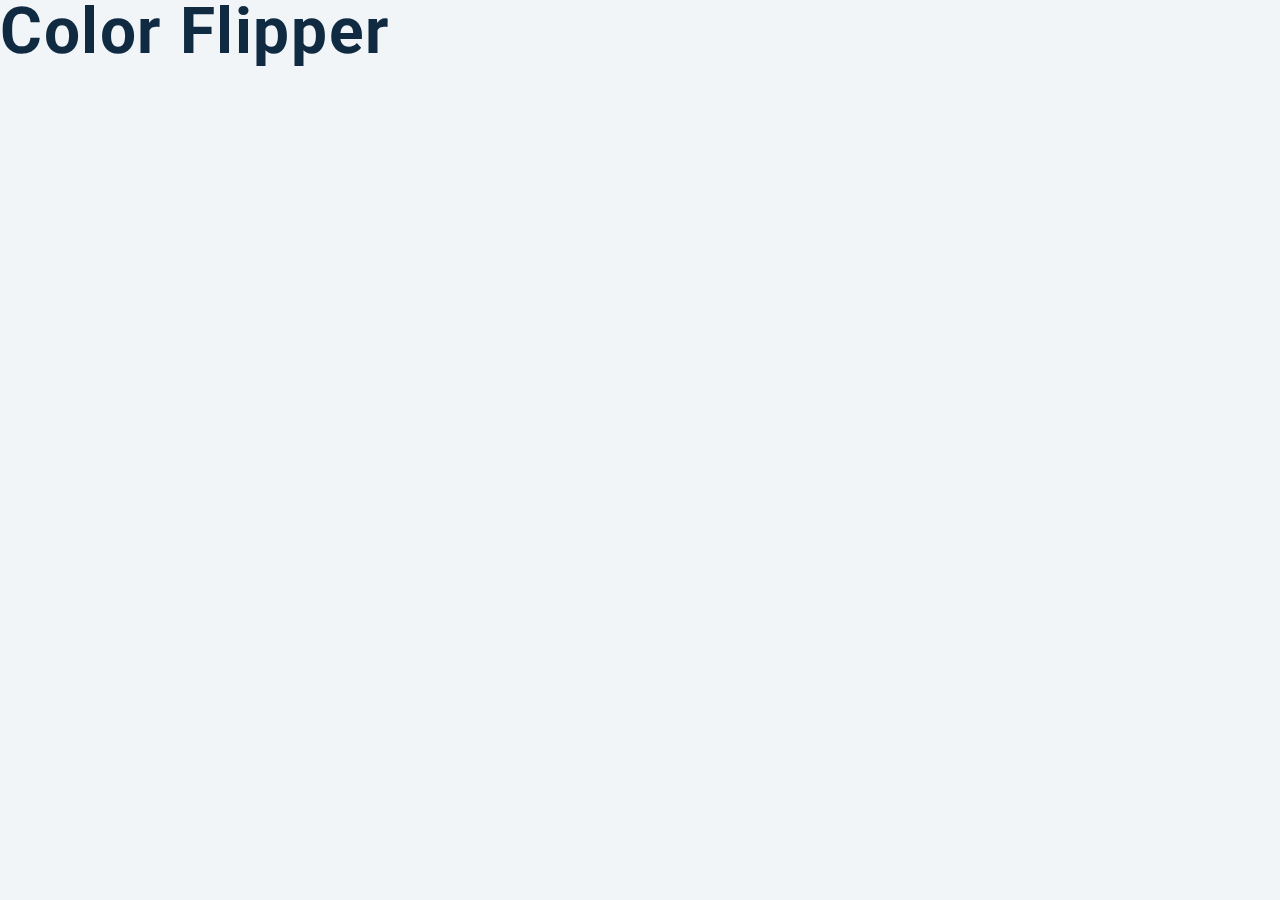
==== 01-color-flipper/setup/index.html @ b28f6033 "first commit" ====
<!DOCTYPE html>
<html lang="en">
  <head>
    <meta charset="UTF-8" />
    <meta name="viewport" content="width=device-width, initial-scale=1.0" />
    <title>Color Flipper || Simple</title>

    <!-- styles -->
    <link rel="stylesheet" href="styles.css" />
  </head>
  <body>
    <h1>color flipper</h1>
    <!-- javascript -->
    <script src="app.js"></script>
  </body>
</html>
---- 01-color-flipper/setup/styles.css ----
/*
=============== 
Fonts
===============
*/
@import url("https://fonts.googleapis.com/css?family=Open+Sans|Roboto:400,700&display=swap");

/*
=============== 
Variables
===============
*/

:root {
  /* dark shades of primary color*/
  --clr-primary-1: hsl(205, 86%, 17%);
  --clr-primary-2: hsl(205, 77%, 27%);
  --clr-primary-3: hsl(205, 72%, 37%);
  --clr-primary-4: hsl(205, 63%, 48%);
  /* primary/main color */
  --clr-primary-5: hsl(205, 78%, 60%);
  /* lighter shades of primary color */
  --clr-primary-6: hsl(205, 89%, 70%);
  --clr-primary-7: hsl(205, 90%, 76%);
  --clr-primary-8: hsl(205, 86%, 81%);
  --clr-primary-9: hsl(205, 90%, 88%);
  --clr-primary-10: hsl(205, 100%, 96%);
  /* darkest grey - used for headings */
  --clr-grey-1: hsl(209, 61%, 16%);
  --clr-grey-2: hsl(211, 39%, 23%);
  --clr-grey-3: hsl(209, 34%, 30%);
  --clr-grey-4: hsl(209, 28%, 39%);
  /* grey used for paragraphs */
  --clr-grey-5: hsl(210, 22%, 49%);
  --clr-grey-6: hsl(209, 23%, 60%);
  --clr-grey-7: hsl(211, 27%, 70%);
  --clr-grey-8: hsl(210, 31%, 80%);
  --clr-grey-9: hsl(212, 33%, 89%);
  --clr-grey-10: hsl(210, 36%, 96%);
  --clr-white: #fff;
  --clr-red-dark: hsl(360, 67%, 44%);
  --clr-red-light: hsl(360, 71%, 66%);
  --clr-green-dark: hsl(125, 67%, 44%);
  --clr-green-light: hsl(125, 71%, 66%);
  --clr-black: #222;
  --ff-primary: "Roboto", sans-serif;
  --ff-secondary: "Open Sans", sans-serif;
  --transition: all 0.3s linear;
  --spacing: 0.1rem;
  --radius: 0.25rem;
  --light-shadow: 0 5px 15px rgba(0, 0, 0, 0.1);
  --dark-shadow: 0 5px 15px rgba(0, 0, 0, 0.2);
  --max-width: 1170px;
  --fixed-width: 620px;
}
/*
=============== 
Global Styles
===============
*/

*,
::after,
::before {
  margin: 0;
  padding: 0;
  box-sizing: border-box;
}
body {
  font-family: var(--ff-secondary);
  background: var(--clr-grey-10);
  color: var(--clr-grey-1);
  line-height: 1.5;
  font-size: 0.875rem;
}
ul {
  list-style-type: none;
}
a {
  text-decoration: none;
}
h1,
h2,
h3,
h4 {
  letter-spacing: var(--spacing);
  text-transform: capitalize;
  line-height: 1.25;
  margin-bottom: 0.75rem;
  font-family: var(--ff-primary);
}
h1 {
  font-size: 3rem;
}
h2 {
  font-size: 2rem;
}
h3 {
  font-size: 1.25rem;
}
h4 {
  font-size: 0.875rem;
}
p {
  margin-bottom: 1.25rem;
  color: var(--clr-grey-5);
}
@media screen and (min-width: 800px) {
  h1 {
    font-size: 4rem;
  }
  h2 {
    font-size: 2.5rem;
  }
  h3 {
    font-size: 1.75rem;
  }
  h4 {
    font-size: 1rem;
  }
  body {
    font-size: 1rem;
  }
  h1,
  h2,
  h3,
  h4 {
    line-height: 1;
  }
}
/*  global classes */

/* section */
.section {
  padding: 5rem 0;
}

.section-center {
  width: 90vw;
  margin: 0 auto;
  max-width: 1170px;
}
@media screen and (min-width: 992px) {
  .section-center {
    width: 95vw;
  }
}
main {
  min-height: 100vh;
  display: grid;
  place-items: center;
}

/*
=============== 
Nav
===============
*/
nav {
  background: var(--clr-white);
  height: 3rem;
  display: grid;
  align-items: center;
  box-shadow: var(--dark-shadow);
}
.nav-center {
  width: 90vw;
  max-width: var(--fixed-width);
  margin: 0 auto;
  display: flex;
  align-items: center;
  justify-content: space-between;
}
.nav-center h4 {
  margin-bottom: 0;
  color: var(--clr-primary-5);
}
.nav-links {
  display: flex;
}
nav a {
  text-transform: capitalize;
  font-weight: 700;
  font-size: 1rem;
  color: var(--clr-primary-1);
  letter-spacing: var(--spacing);
  margin-right: 1rem;
}
nav a:hover {
  color: var(--clr-primary-5);
}
/*
=============== 
Container
===============
*/
main {
  min-height: calc(100vh - 3rem);
  display: grid;
  place-items: center;
}
.container {
  text-align: center;
}
.container h2 {
  background: var(--clr-black);
  color: var(--clr-white);
  padding: 1rem;
  border-radius: var(--radius);
  margin-bottom: 2.5rem;
}
.color {
  color: var(--clr-primary-5);
}
.btn-hero {
  font-family: var(--ff-primary);
  text-transform: uppercase;
  background: transparent;
  color: var(--clr-black);
  letter-spacing: var(--spacing);
  display: inline-block;
  font-weight: 700;
  transition: var(--transition);
  border: 2px solid var(--clr-black);
  cursor: pointer;
  box-shadow: 0 1px 3px rgba(0, 0, 0, 0.2);
  border-radius: var(--radius);
  font-size: 1rem;
  padding: 0.75rem 1.25rem;
}
.btn-hero:hover {
  color: var(--clr-white);
  background: var(--clr-black);
}
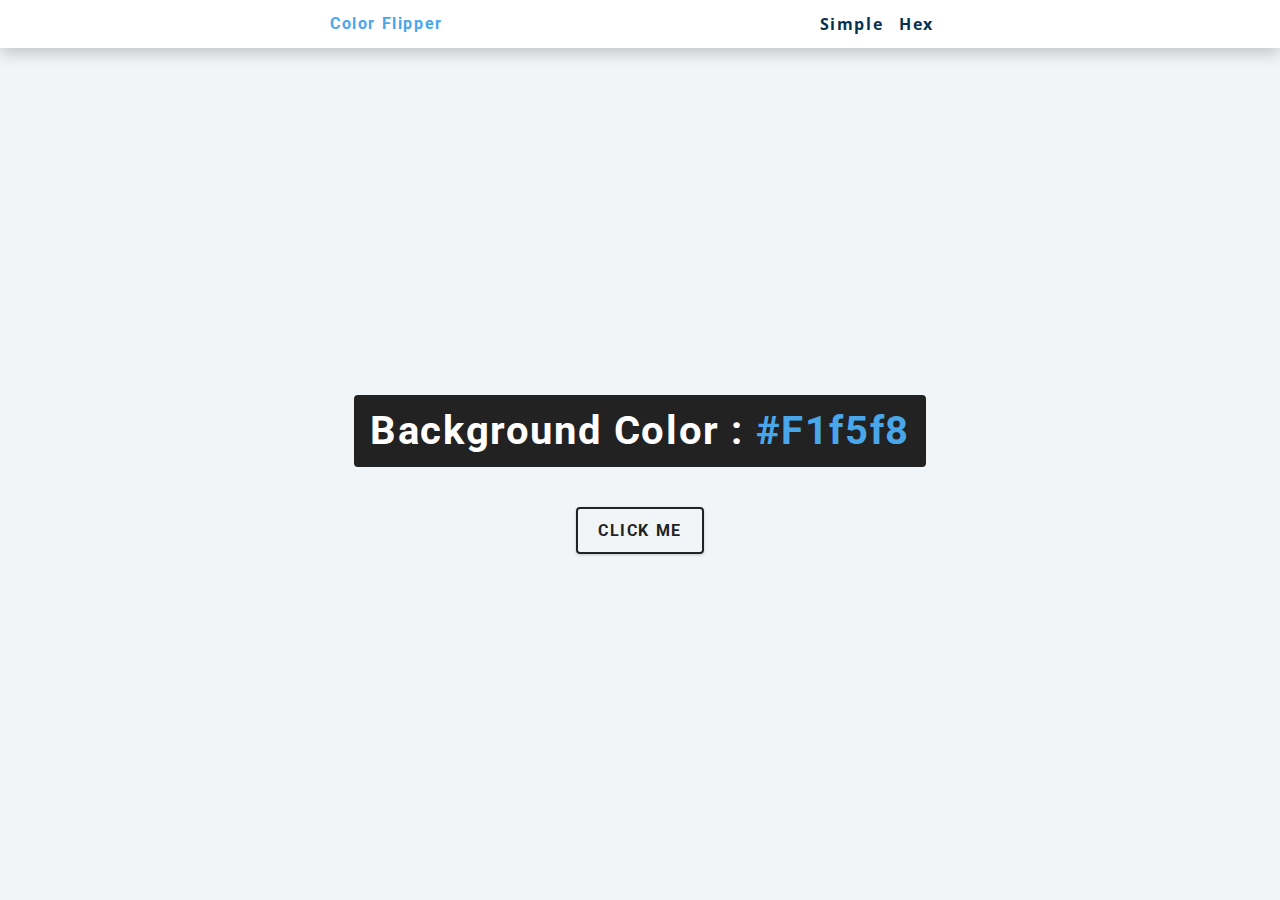
==== commit 7353a092: "added solution of project 1: color flipper" ====
--- a/01-color-flipper/setup/index.html
+++ b/01-color-flipper/setup/index.html
@@ -9,7 +9,27 @@
     <link rel="stylesheet" href="styles.css" />
   </head>
   <body>
-    <h1>color flipper</h1>
+    <nav>
+      <div class="nav-center">
+        <h4>color flipper</h4>
+        <ul class="nav-links">
+          <li>
+            <a href="index.html">simple</a>
+          </li>
+          <li>
+            <a href="hex.html">hex</a>
+          </li>
+        </ul>
+      </div>
+    </nav>
+    <main>
+      <div class="container">
+        <h2>background color : <span class="color">
+          #f1f5f8
+        </span></h2>
+        <button class="btn btn-hero" id="btn">click me</button>
+      </div>
+    </main>
     <!-- javascript -->
     <script src="app.js"></script>
   </body>
